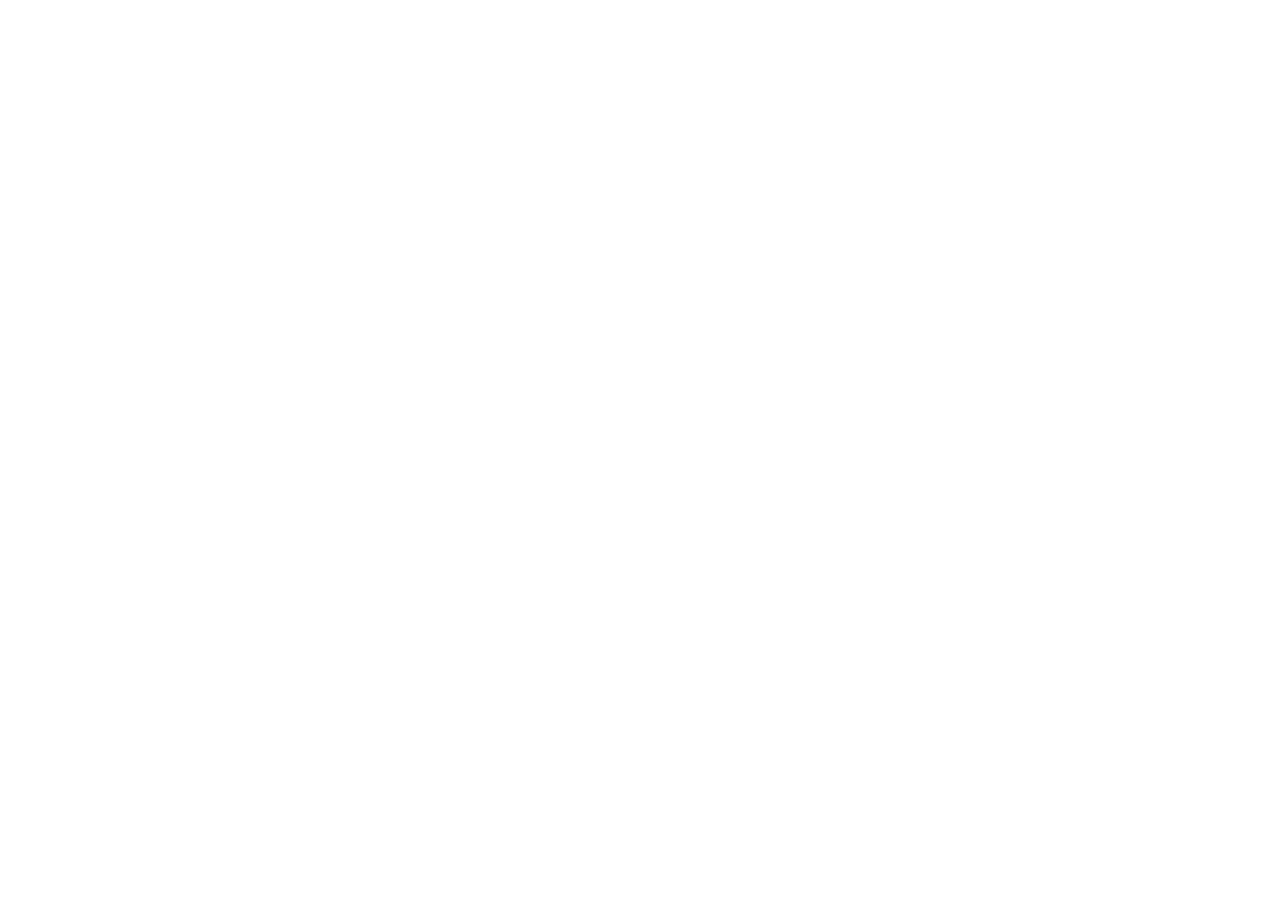
==== index.html @ 510717f1 "Estrutura Básica" ====
<!DOCTYPE html>
<html lang="pt-br">
<head>
    <meta charset="UTF-8">
    <meta name="viewport" content="width=device-width, initial-scale=1.0">
    <link rel="stylesheet" href="./style.css">
    <title>Coca Cola</title>
</head>
<body>
    
</body>
</html>
---- style.css ----
* {
    padding: 0;
    margin: 0;
    box-sizing: border-box;
}
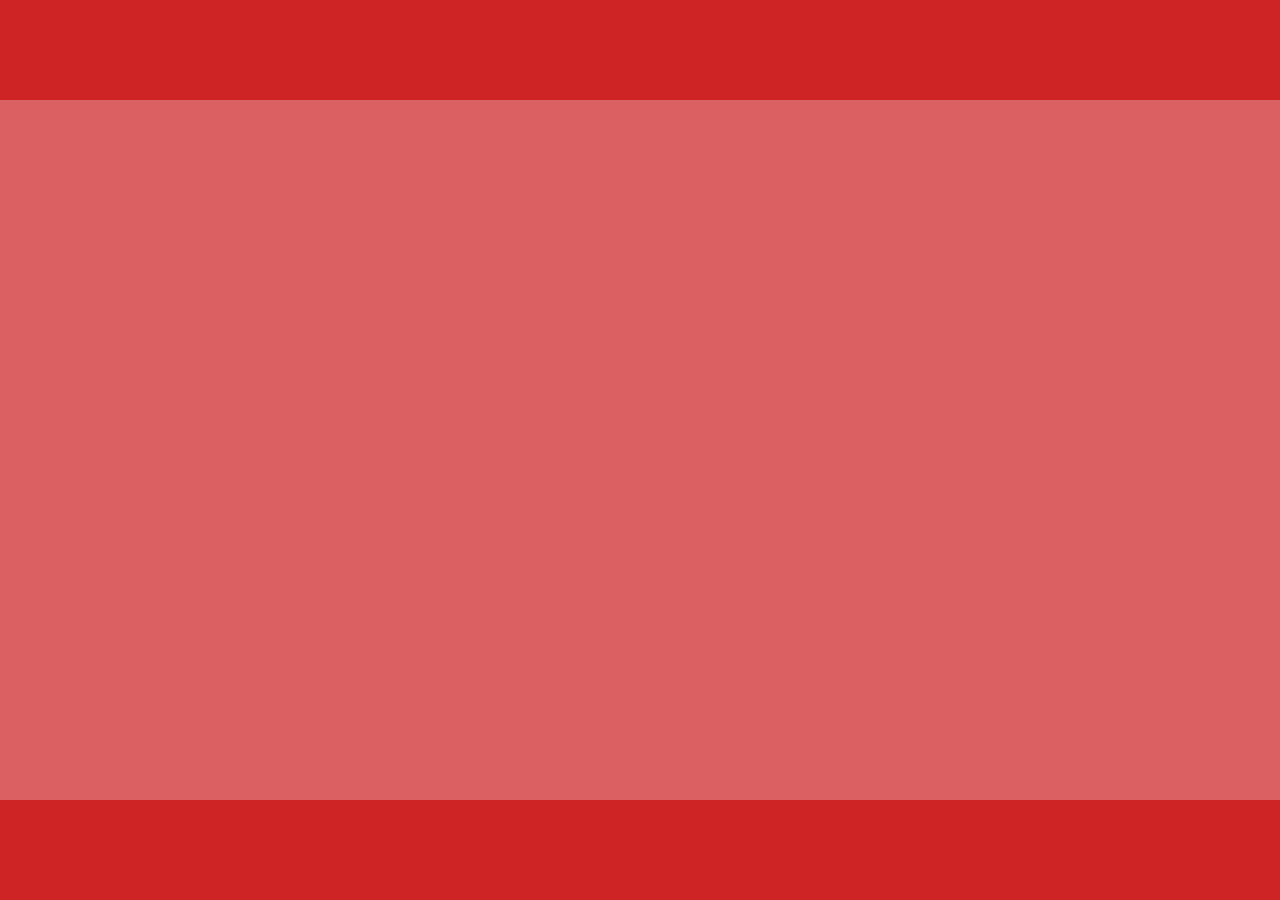
==== commit 4e7b2545: "Adiciona a estrutura do body com header, main e footer" ====
--- a/index.html
+++ b/index.html
@@ -7,6 +7,17 @@
     <title>Coca Cola</title>
 </head>
 <body>
+    <body>
+        <header>
+            <!-- Conteúdo do cabeçalho -->
+        </header>
+        <main>
+            <!-- Conteúdo principal -->
+        </main>
+        <footer>
+            <!-- Rodapé -->
+        </footer>
+    </body>
     
 </body>
 </html>--- a/style.css
+++ b/style.css
@@ -2,4 +2,29 @@
     padding: 0;
     margin: 0;
     box-sizing: border-box;
-}+}
+body {
+    width: 100vw;
+    height: 100vh;
+    display: flex;
+    flex-direction: column;
+    background:linear-gradient(#CF2425,#DA6062 50%,#DA6062 60%,#DA3B3F);
+}
+
+header, footer {
+    height: 100px;
+    background-color: #CF2425;
+    color: #FFFFFF;
+    display: flex;
+    align-items: center;
+    justify-content: space-between;
+    padding: 0 20px;
+}
+
+main {
+    flex-grow: 1;
+    display: flex;
+    justify-content: center;
+    align-items: center;
+    background-color: #DA6062;
+}
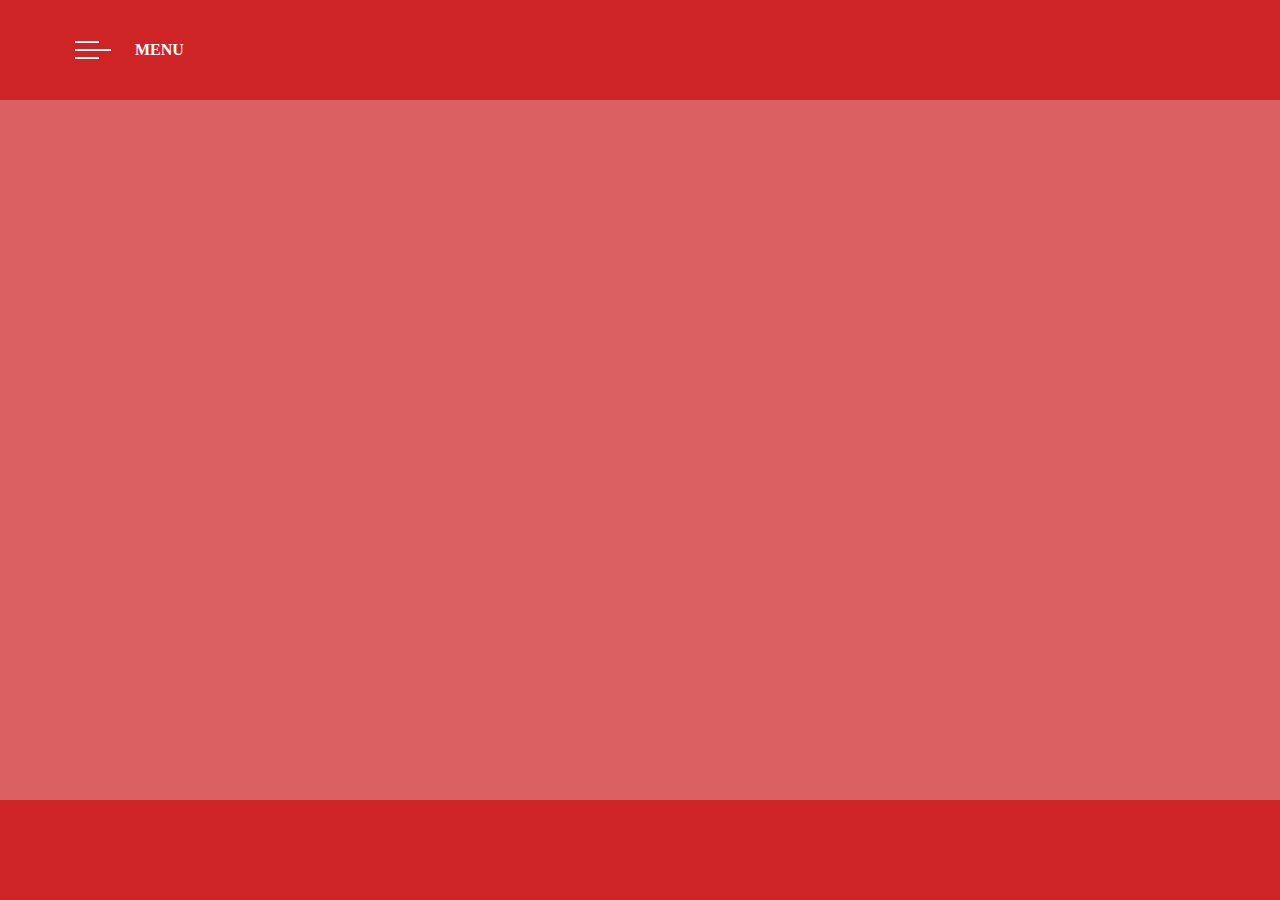
==== commit f1166e5e: "Adiciona HTML e CSS do header" ====
--- a/index.html
+++ b/index.html
@@ -9,8 +9,10 @@
 <body>
     <body>
         <header>
-            <!-- Conteúdo do cabeçalho -->
+            <img src="./img/menu-burger.svg" alt="Menu hamburger">
+            <span>MENU</span>
         </header>
+        
         <main>
             <!-- Conteúdo principal -->
         </main>
--- a/style.css
+++ b/style.css
@@ -28,3 +28,16 @@
     align-items: center;
     background-color: #DA6062;
 }
+header {
+    height: 100px;
+    display: flex;
+    align-items: center;
+    gap: 24px;
+    color: #FFFFFF;
+    padding-left: 75px;
+    justify-content: flex-start;
+}
+
+header span {
+    font-weight: 600;
+}
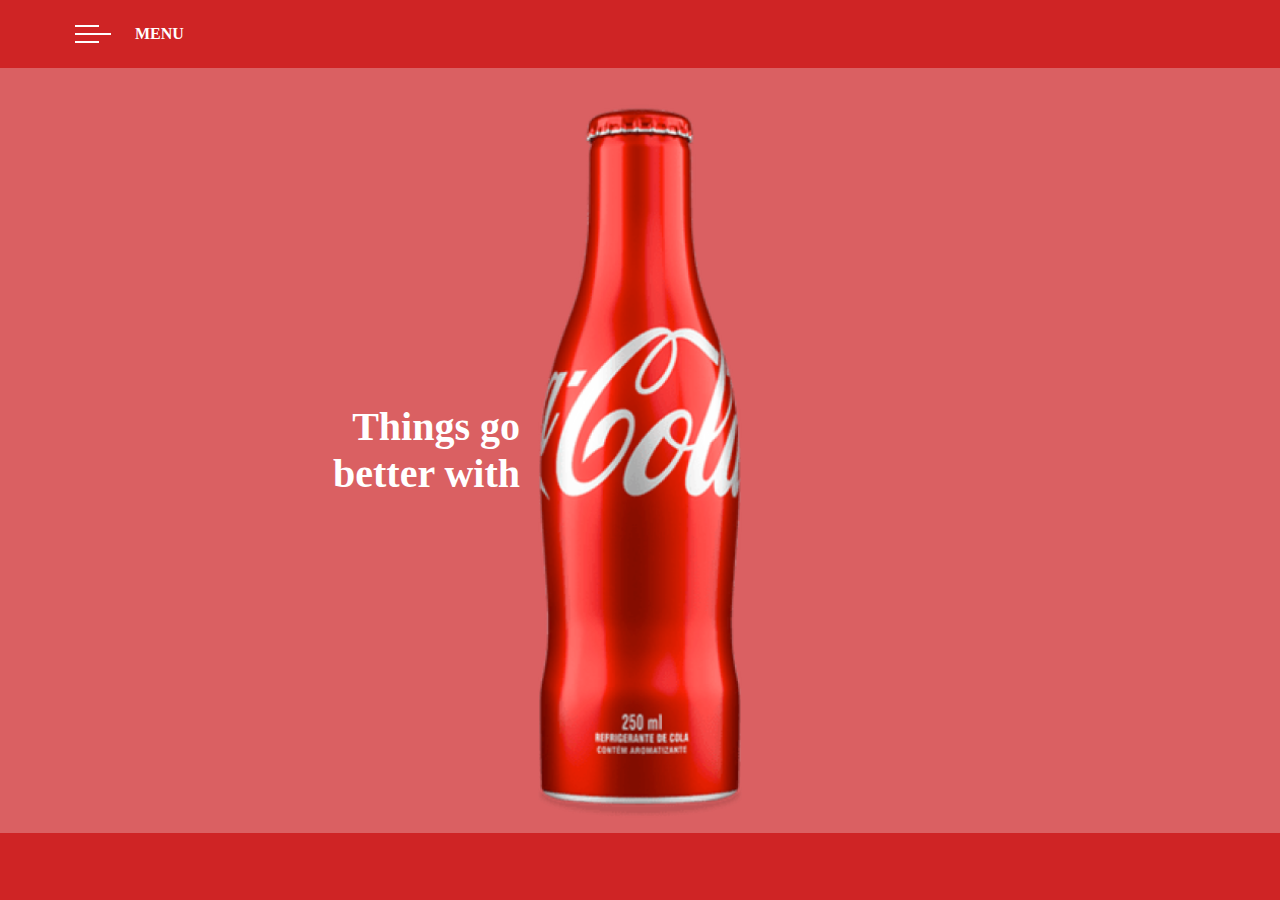
==== commit f5245077: "Adiciona HTML e CSS do main" ====
--- a/index.html
+++ b/index.html
@@ -14,8 +14,11 @@
         </header>
         
         <main>
-            <!-- Conteúdo principal -->
+            <img src="./img/background-image.png" alt="logo da coca-cola" class="background-logo">
+            <h2 class="content-text">Things go better with</h2>
+            <img src="./img/coca-cola.png" alt="garrafa coca-cola" class="content-image">
         </main>
+        
         <footer>
             <!-- Rodapé -->
         </footer>
--- a/style.css
+++ b/style.css
@@ -41,3 +41,34 @@
 header span {
     font-weight: 600;
 }
+main {
+    flex-grow: 1;
+    display: flex;
+    justify-content: center;
+    align-items: center;
+}
+
+.background-logo {
+    position: absolute;
+    width: 100%;
+    max-height: 100%;
+    margin: auto;
+    top: 0;
+    left: 0;
+    right: 0;
+    bottom: 0;
+    z-index: -1;
+}
+
+.content-text {
+    position: absolute;
+    color: #ffffff;
+    font-size: 2.5rem;
+    width: 240px;
+    transform: translateX(-100%);
+    text-align: end;
+}
+
+.content-image {
+    height: 85vh;
+}
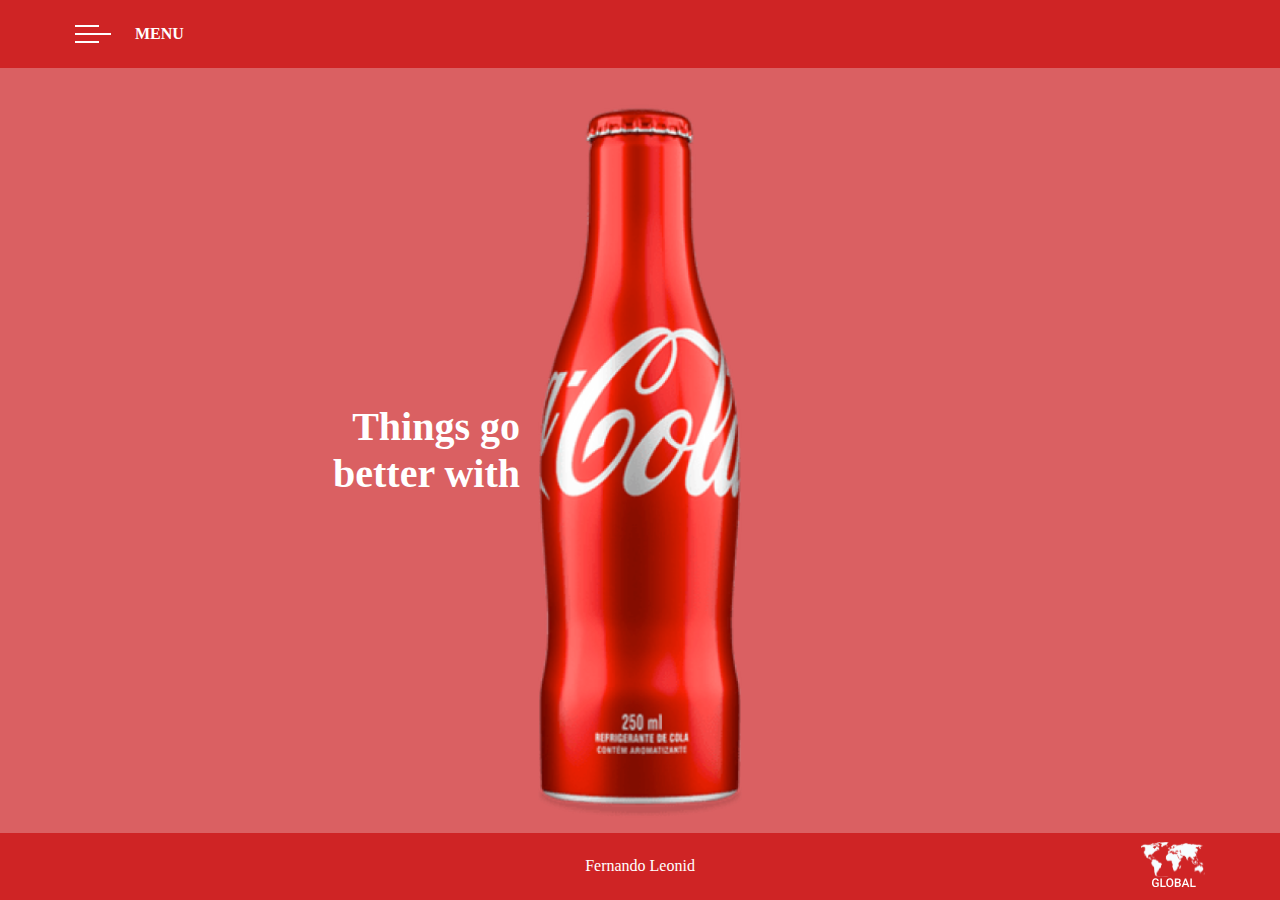
==== commit dcf2d5b8: "Adiciona HTML e CSS do footer" ====
--- a/index.html
+++ b/index.html
@@ -20,8 +20,12 @@
         </main>
         
         <footer>
-            <!-- Rodapé -->
+            <div></div>
+            <span>Fernando Leonid</span>
+            <img src="./img/map.svg" alt="mapa">
         </footer>
+        
+        
     </body>
     
 </body>
--- a/style.css
+++ b/style.css
@@ -72,3 +72,17 @@
 .content-image {
     height: 85vh;
 }
+footer {
+    height: 100px;
+    display: flex;
+    justify-content: space-between;
+    align-items: center;
+    padding-right: 75px;
+    padding-left: 75px;
+    color: #FFFFFF;
+    font-weight: 100;
+}
+
+footer div {
+    width: 64px;
+}
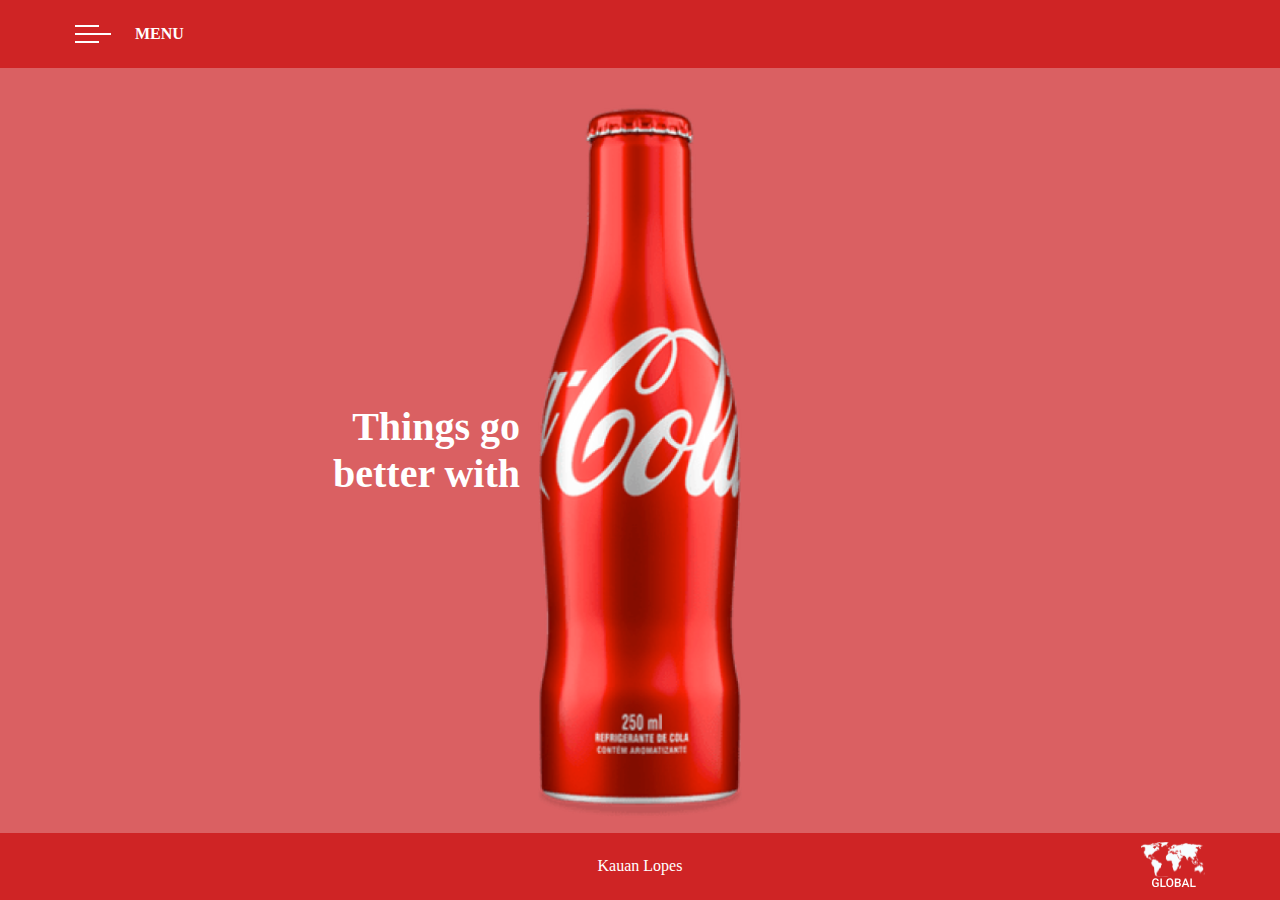
==== commit f1b26033: "Alterado o nome do footer" ====
--- a/index.html
+++ b/index.html
@@ -21,10 +21,10 @@
         
         <footer>
             <div></div>
-            <span>Fernando Leonid</span>
+            <span>Kauan Lopes</span>
             <img src="./img/map.svg" alt="mapa">
         </footer>
-        
+
         
     </body>
     
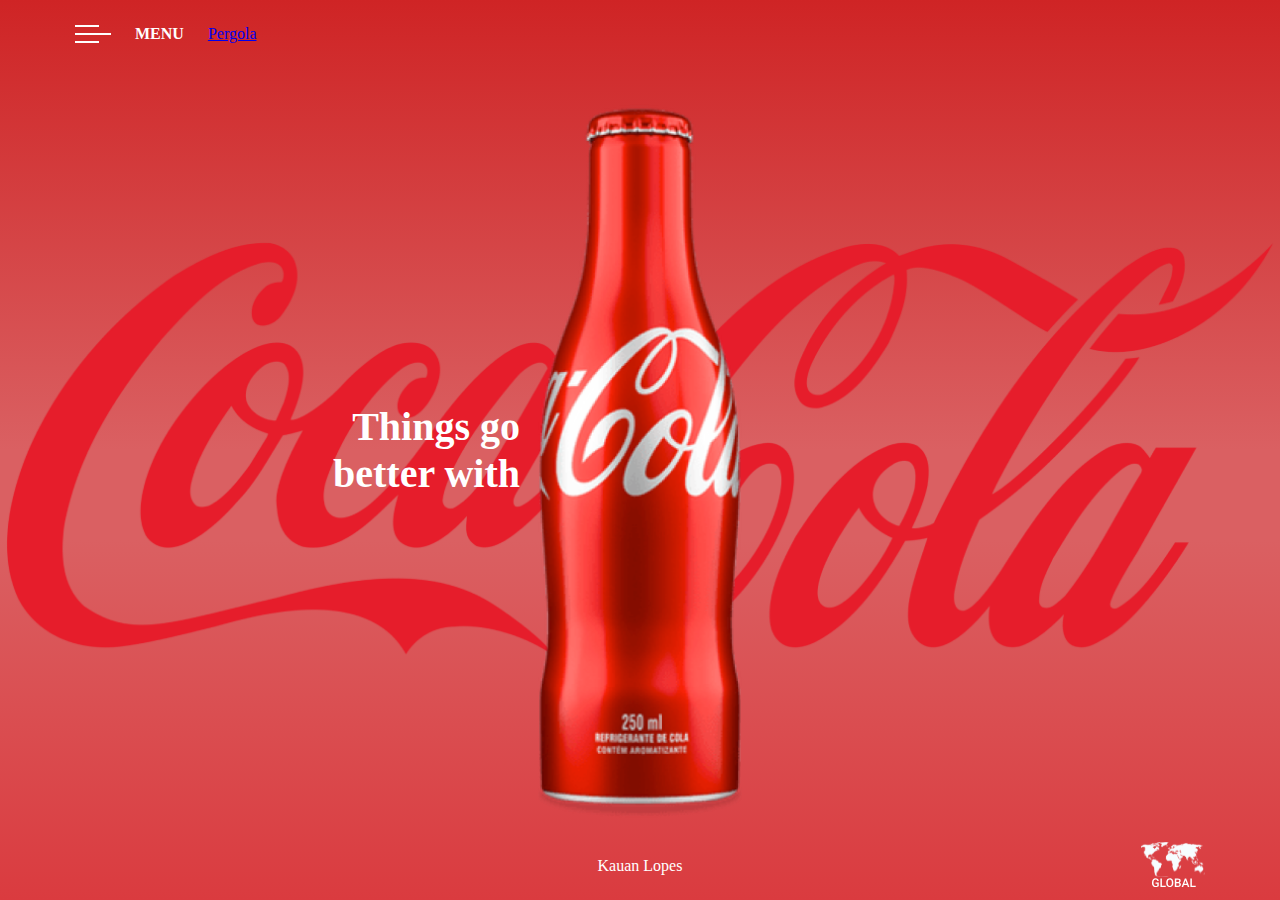
==== commit d668d574: "Adicionado aba de direcionamento de página no header e alterado o nome da coca cola para Coca Cola" ====
--- a/index.html
+++ b/index.html
@@ -11,6 +11,7 @@
         <header>
             <img src="./img/menu-burger.svg" alt="Menu hamburger">
             <span>MENU</span>
+            <a href="pergola.html">Pergola</a>
         </header>
         
         <main>
--- a/style.css
+++ b/style.css
@@ -11,23 +11,6 @@
     background:linear-gradient(#CF2425,#DA6062 50%,#DA6062 60%,#DA3B3F);
 }
 
-header, footer {
-    height: 100px;
-    background-color: #CF2425;
-    color: #FFFFFF;
-    display: flex;
-    align-items: center;
-    justify-content: space-between;
-    padding: 0 20px;
-}
-
-main {
-    flex-grow: 1;
-    display: flex;
-    justify-content: center;
-    align-items: center;
-    background-color: #DA6062;
-}
 header {
     height: 100px;
     display: flex;
@@ -86,3 +69,24 @@
 footer div {
     width: 64px;
 }
+@media (max-width: 768px) {
+    header {
+        padding-left: 25px;
+    }
+
+    .content-text {
+        transform: translateX(0%);
+        top: 80px;
+        font-size: 1rem;
+        width: 100px;
+        text-align: center;
+    }
+
+    .content-image {
+        height: 70vh;
+    }
+
+    footer {
+        padding: 0px 25px;
+    }
+}
